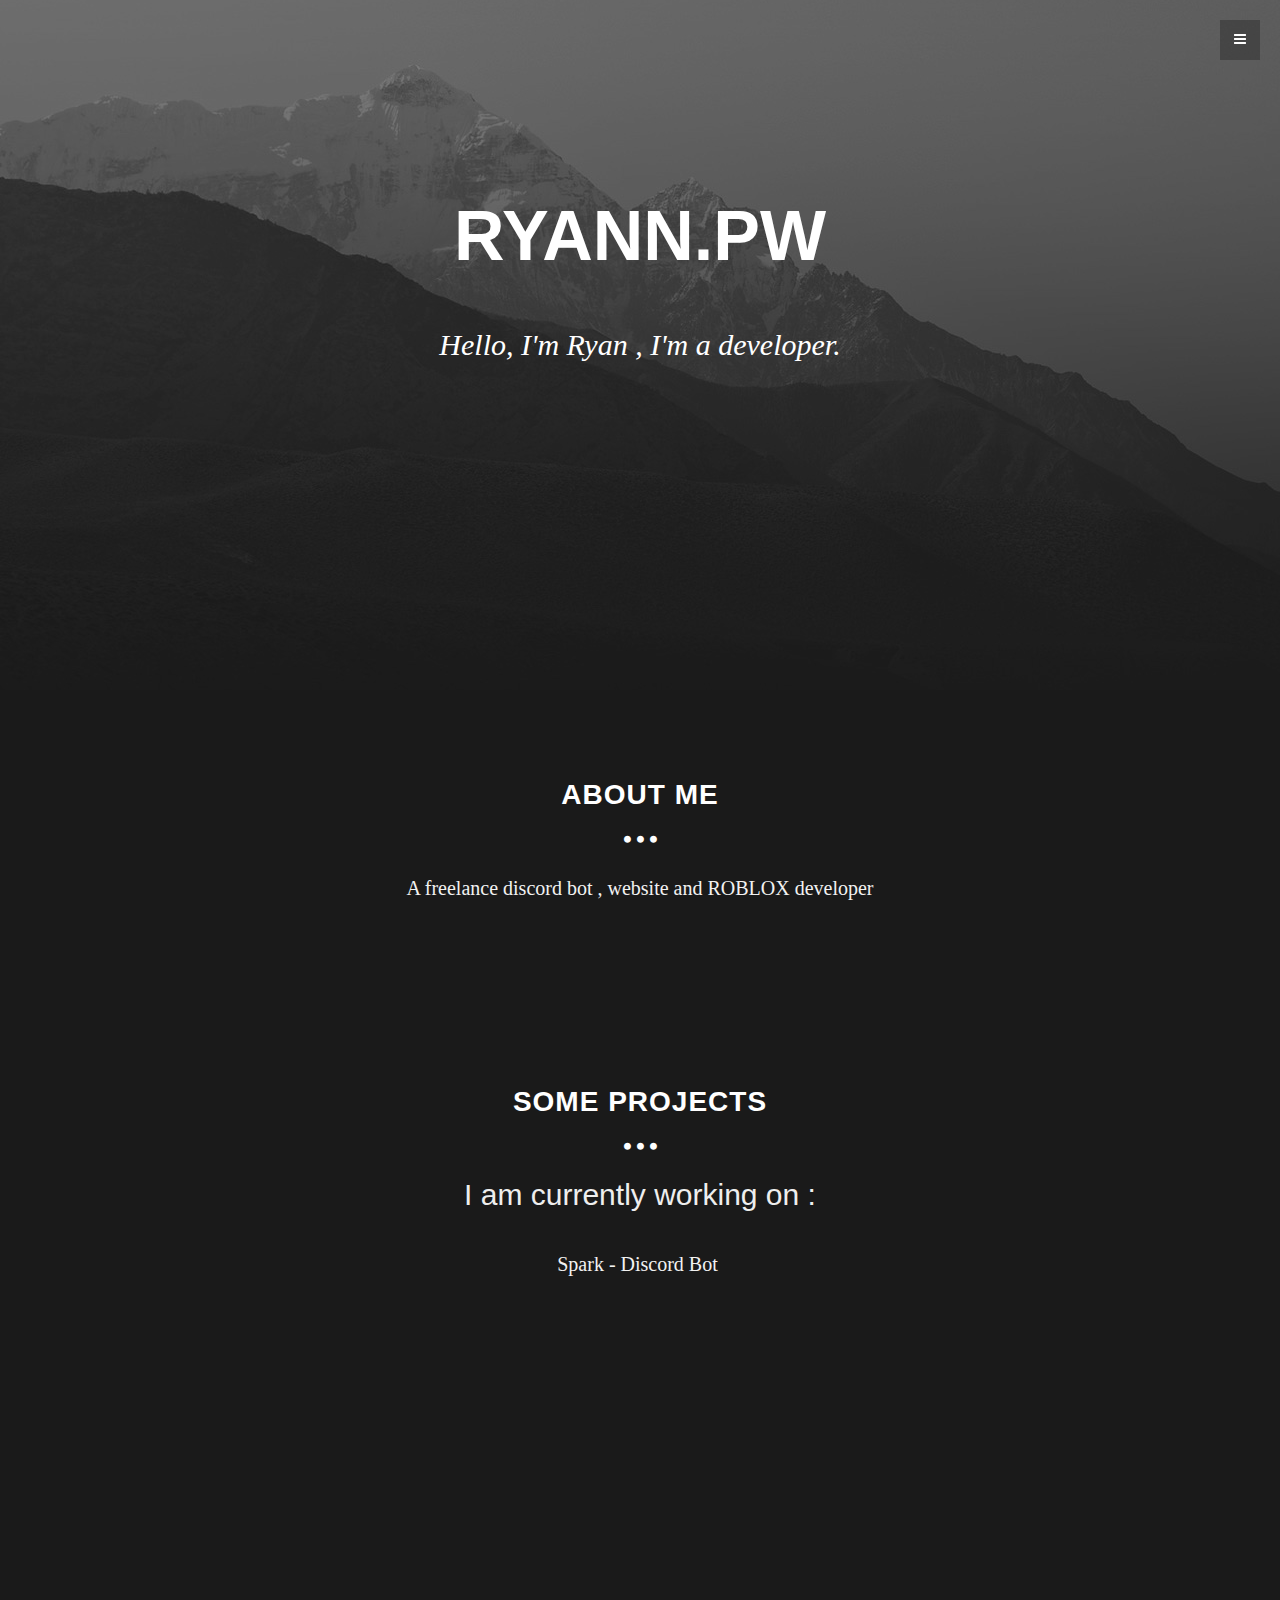
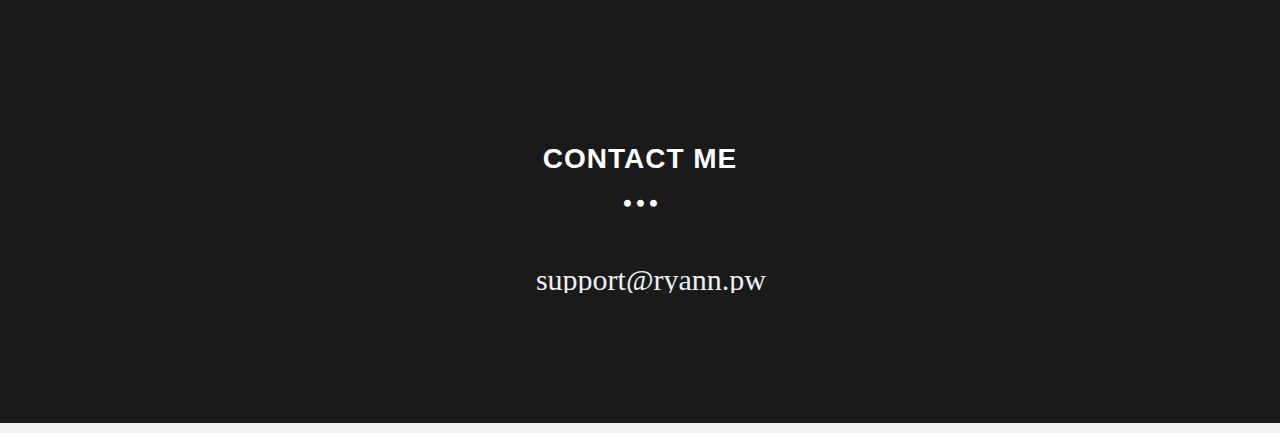
==== index.html @ 38c96cec "Add files via upload" ====
<!DOCTYPE html>
<html>

<head>
    <meta charset="utf-8">
    <meta http-equiv="X-UA-Compatible" content="IE=edge">
    <meta name="viewport" content="width=device-width, initial-scale=1">
    
    

	<link rel="stylesheet" href="css/bootstrap.min.css">

	<link rel="stylesheet" href="//maxcdn.bootstrapcdn.com/font-awesome/4.2.0/css/font-awesome.min.css">

	<link rel="stylesheet" href="css/index-stylesheet.css">
</head>

<body class="">

    <!-- Menu -->
    <nav class="menu" id="theMenu">
        <div class="menu-wrap">
            <h1 class="logo"><a href="index.html#home">Minimal</a></h1>
            <i class="fa fa-remove menu-close"></i>
            <a href="#home" class="smoothScroll">Home</a>
            <a href="#about" class="smoothScroll">About</a>
            <a href="#portfolio" class="smoothScroll">Portfolio</a>
            <a href="#contact" class="smoothScroll">Contact</a>
            <a href="#"><i class="fa fa-facebook"></i></a>
            <a href="#"><i class="fa fa-twitter"></i></a>
            <a href="#"><i class="fa fa-dribbble"></i></a>
            <a href="#"><i class="fa fa-envelope"></i></a>
        </div>

        <!-- Menu button -->
        <div id="menuToggle"><i class="fa fa-reorder"></i>
        </div>
    </nav>



    <!-- ========== HEADER SECTION ========== -->
    <section id="home" name="home"></section>
    <div id="headerwrap">
        <div class="container">
            <div class="logo">

            </div>
            <br>
            <div class="row" id="">
                <h1>RYANN.PW</h1>
                <br>
                <h3>Hello, I'm Ryan , I'm a developer.</h3>
                <br>
                <br>
                <div class="col-lg-6 col-lg-offset-3">

                </div>
            </div>
        </div>
        <!-- /container -->
    </div>
    <!-- /headerwrap -->



    <!-- ========== ABOUT SECTION ========== -->
    <section id="about" name="about"></section>
    <div id="f">
        <div class="container">
            <div class="row">
                <h3>ABOUT ME</h3>
                <p class="centered"><i class="fa fa-circle"></i><i class="fa fa-circle"></i><i class="fa fa-circle"></i>
                </p>

                <!-- INTRO INFORMATIO-->
                <div class="col-lg-6 col-lg-offset-3">
                    <p>A freelance discord bot , website and ROBLOX developer</p>



                    <p>

                    </p>
                </div>
            </div>
        </div>
        <!-- /container -->
    </div>
    <!-- /f -->


    <!-- ========== CAROUSEL SECTION ========== -->
    <section id="portfolio" name="portfolio"></section>
    <div id="f">
        <div class="container">
            <div class="row centered">
                <h3>SOME PROJECTS</h3>
                <p class="centered"><i class="fa fa-circle"></i><i class="fa fa-circle"></i><i class="fa fa-circle"></i>
                </p>

                <div class="col-lg-6 col-lg-offset-3">
                    <div id="carousel-example-generic" class="carousel slide" data-ride="carousel">
                        <!-- Wrapper for slides -->
                        <div class="carousel-inner">
                            <div class="item active centered">

                            </div>
                            <div class="item centered">
                                <img class="img-responsive" src="images/c2.png" alt="">
                            </div>
                            <div class="item centered">
                                <img class="img-responsive" src="images/c3.png" alt="">
                            </div>
                        </div>
                        <br>
                        <h2 id="" style="top: -45px; height: 40px; overflow: hidden; position: relative;">I am currently working on :</h2>
                        <br>

                    </div>
                </div>
                <!-- col-lg-8 -->
            </div>
            <!-- row -->
        </div>
        <!-- container -->
        <p style="top: -46px; height: 144px; overflow: hidden; position: relative;">Spark - Discord Bot&nbsp;
        </p>
        <div id="f" style="top: -12px; height: 440px; overflow: hidden; position: relative;">

            <div class="row" id="" style="height: 320px; overflow: hidden; top: 201px; position: relative;">
                <h3>CONTACT ME</h3>
                <p class="centered"><i class="fa fa-circle"></i><i class="fa fa-circle"></i><i class="fa fa-circle"></i>
                </p>

                <div class="col-lg-6 col-lg-offset-3">
                    <p>
                        <br><a href="#" style="height: 36px; left: 11px; width: 200px; overflow: hidden; position: relative;">support@ryann.pw</a>
                    </p>

                    <p>

                    </p>
                </div>
            </div>
        </div>
        <div>
            <br>
        </div>
        <p></p>
    </div>
    <!-- f -->

    <!-- ========== CONTACT SECTION ========== -->
    <section id="contact" name="contact"></section>

<script src="js/jquery.js"></script>
<script src="js/bootstrap.js"></script>
<script src="js/classy.js"></script>
<script src="js/chart.js"></script>
<script id="main-script" src="js/index-scripts.js"></script>
</body>

</html>
---- css/index-stylesheet.css ----
/*
 * Author: Carlos Alvarez
 * URL: http://alvarez.is
 *
 * Project Name: Minimal - Free Bootstrap 3 Theme
 * Version: 1.0
 * URL: http://blacktie.co
 */

body {
  background-color: #f2f2f2;
    font-family: 'EB Garamond', serif;
    font-weight: 300;
    font-size: 16px;
    color: #555;

    -webkit-font-smoothing: antialiased;
    -webkit-overflow-scrolling: touch;
}

/* Titles */
h1, h2, h3, h4, h5, h6 {
    font-family: 'Oswald', sans-serif;
    font-weight: 300;
    color: #333;
}


/* Paragraph & Typographic */
p {
    line-height: 28px;
    margin-bottom: 25px;
}

.centered {
    text-align: center;
}

/* Links */
a {
    color: #f85c37;
    word-wrap: break-word;

    -webkit-transition: color 0.1s ease-in, background 0.1s ease-in;
    -moz-transition: color 0.1s ease-in, background 0.1s ease-in;
    -ms-transition: color 0.1s ease-in, background 0.1s ease-in;
    -o-transition: color 0.1s ease-in, background 0.1s ease-in;
    transition: color 0.1s ease-in, background 0.1s ease-in;
}

a:hover,
a:focus {
    color: #7b7b7b;
    text-decoration: none;
    outline: 0;
}

a:before,
a:after {
    -webkit-transition: color 0.1s ease-in, background 0.1s ease-in;
    -moz-transition: color 0.1s ease-in, background 0.1s ease-in;
    -ms-transition: color 0.1s ease-in, background 0.1s ease-in;
    -o-transition: color 0.1s ease-in, background 0.1s ease-in;
    transition: color 0.1s ease-in, background 0.1s ease-in;
}

 hr {
    display: block;
    height: 1px;
    border: 0;
    border-top: 1px solid #ccc;
    margin: 1em 0;
    padding: 0;
}


/* ==========================================================================
   Wrap Sections
   ========================================================================== */

#headerwrap {
	background: url(../images/header-bg.jpg) no-repeat center top;
	margin-top: -10px;
	padding-top:20px;
	text-align:center;
	background-attachment: relative;
	background-position: center center;
	min-height: 700px;
	width: 100%;
	
    -webkit-background-size: 100%;
    -moz-background-size: 100%;
    -o-background-size: 100%;
    background-size: 100%;

    -webkit-background-size: cover;
    -moz-background-size: cover;
    -o-background-size: cover;
    background-size: cover;
}

#headerwrap h1 {
	margin-top: 150px;
	color: white;
	font-size: 70px;
	font-weight: 700;
}

#headerwrap h3 {
	color: white;
	font-size: 30px;
	font-weight: 100;
    font-family: 'EB Garamond', serif;
    font-style: oblique;
}

#headerwrap .logo {
	text-align: left;
	margin-left: 20px;
	margin-top: 15px;
}


/* Footer Wrap */

#f {
	background: #1a1a1a;
	padding-top: 70px;
	padding-bottom: 70px;
	text-align: center
}

#f h3 {
	color: white;
	font-size: 28px;
	font-weight: 700;
	letter-spacing: 1px;	
}

#f i {
	font-size: 8px;
	color: #fff;
    padding: 3px;
}

#f p {
	font-size: 20px;
	color: #f2f2f2;
}

#f img {
	text-align: center;
}


/* MENU CONF*/

.menu {
	position: fixed;
	right: -200px;
	width: 260px;
	height: 100%;
	top: 0;
	z-index: 10;
	text-align: left;
}

.menu.menu-open {
	right: 0px;
}

.menu-wrap {
	position: absolute;
	top: 0;
	left: 60px;
	background: #1a1a1a;
	width: 200px;
	height: 100%;
}

.menu h1.logo a {
	font-family: 'Oswald', sans-serif;
	font-size: 16px;
	font-weight: 700;
	letter-spacing: 0.15em;
	line-height: 40px;
	text-transform: uppercase;
	color: #ffffff;
	margin-top: 20px;
}

.menu h1.logo a:hover {
	color: #f85c37;
}

.menu img.logo {
	margin: 20px 0;
	max-width: 160px;
}

.menu a {
	margin-left: 20px;
	color: #808080;
	display: block;
	font-size: 12px;
	font-weight: 700;
	line-height: 40px;
	letter-spacing: 0.1em;
	text-transform: uppercase;
}

.menu a:hover {
	color: #ffffff;
}

.menu a:active {
	color: #ffffff;
}

.menu a > i {
	float: left;
	display: inline-block;
	vertical-align: middle; 
	text-align: left;
	width: 25px;
	font-size: 14px;
	line-height: 40px;
	margin: 25px 2px;
}

.menu-close {
	cursor: pointer;
	display: block;
	position: absolute;
	font-size: 14px;
	color: #808080;
	width: 40px;
	height: 40px;
	line-height: 40px;
	top: 20px;
	right: 5px;
	-webkit-transition: all .1s ease-in-out;
	   -moz-transition: all .1s ease-in-out;
		-ms-transition: all .1s ease-in-out;
		 -o-transition: all .1s ease-in-out;
			transition: all .1s ease-in-out;
}

.menu-close:hover {
	color: #ffffff;
	-webkit-transition: all .1s ease-in-out;
	   -moz-transition: all .1s ease-in-out;
		-ms-transition: all .1s ease-in-out;
		 -o-transition: all .1s ease-in-out;
			transition: all .1s ease-in-out;
}

/* Push the body after clicking the menu button */
.body-push {
	overflow-x: hidden;
	position: relative;
	left: 0;
}

.body-push-toright {
	left: 200px;
}

.body-push-toleft {
	left: -200px;
}

.menu,
.body-push {
	-webkit-transition: all .3s ease;
	   -moz-transition: all .3s ease;
		-ms-transition: all .3s ease;
		 -o-transition: all .3s ease;
			transition: all .3s ease;
}

#menuToggle {
	position: absolute;
	top: 20px;
	left: 0;
	z-index: 11;
	display: block;
	text-align: center;
	font-size: 14px;
	color: #ffffff;
	width: 40px;
	height: 40px;
	line-height: 40px;
	cursor: pointer;
	background: rgba(0,0,0,0.25);
	-webkit-transition: all .1s ease-in-out;
	   -moz-transition: all .1s ease-in-out;
		-ms-transition: all .1s ease-in-out;
		 -o-transition: all .1s ease-in-out;
			transition: all .1s ease-in-out;
}

#menuToggle:hover {
	color: #ffffff;
	background: rgba(0,0,0,0.2);
	-webkit-transition: all .1s ease-in-out;
	   -moz-transition: all .1s ease-in-out;
		-ms-transition: all .1s ease-in-out;
		 -o-transition: all .1s ease-in-out;
			transition: all .1s ease-in-out;
}

#headerwrap > .container > .row > .col-lg-offset-3 > .btn-success {
    background: #686868 !important;
    border-color: #686868 !important;
    border-width: 0px 1px 1px 1px !important;
}

#headerwrap > a {
    padding: 0px 0px 0px 0px;
    color: #7b7b7b;
    font-size: 26px;
}

#headerwrap {
    border-color: #1e1e20;
    border-width: 1px 0px 0px 0px;
}

#headerwrap > a {
    padding: 0px 0px 0px 0px;
    color: #7b7b7b;
    font-size: 26px;
}

#headerwrap {
    border-color: #1e1e20;
    border-width: 1px 0px 0px 0px;
}

#f > .page-header > h1 {
    color: #ececec;
}

#f > h2 {
    color: #ececec;
}

#f > a {
    font-size: 26px;
}

#headerwrap > a {
    padding: 0px 0px 0px 0px;
    color: #7b7b7b;
    font-size: 26px;
}

#headerwrap {
    border-color: #1e1e20;
    border-width: 1px 0px 0px 0px;
}

#f > .page-header > h1 {
    color: #ececec;
}

#f > h2 {
    color: #ececec;
}

#f > a {
    font-size: 26px;
}

#f > .container > .centered > .col-lg-offset-3 > #carousel-example-generic > h2 {
    color: #eeeeee;
}

#f > .row > .col-lg-offset-3 > p > a {
    color: #ecf0f1;
    font-size: 30px;
}

#headerwrap > a {
    padding: 0px 0px 0px 0px;
    color: #7b7b7b;
    font-size: 26px;
}

#headerwrap {
    border-color: #1e1e20;
    border-width: 1px 0px 0px 0px;
}

#f > .page-header > h1 {
    color: #ececec;
}

#f > h2 {
    color: #ececec;
}

#f > a {
    font-size: 26px;
}

#f > .container > .centered > .col-lg-offset-3 > #carousel-example-generic > h2 {
    color: #eeeeee;
}

#f > .row > .col-lg-offset-3 > p > a {
    color: #ecf0f1;
    font-size: 30px;
}
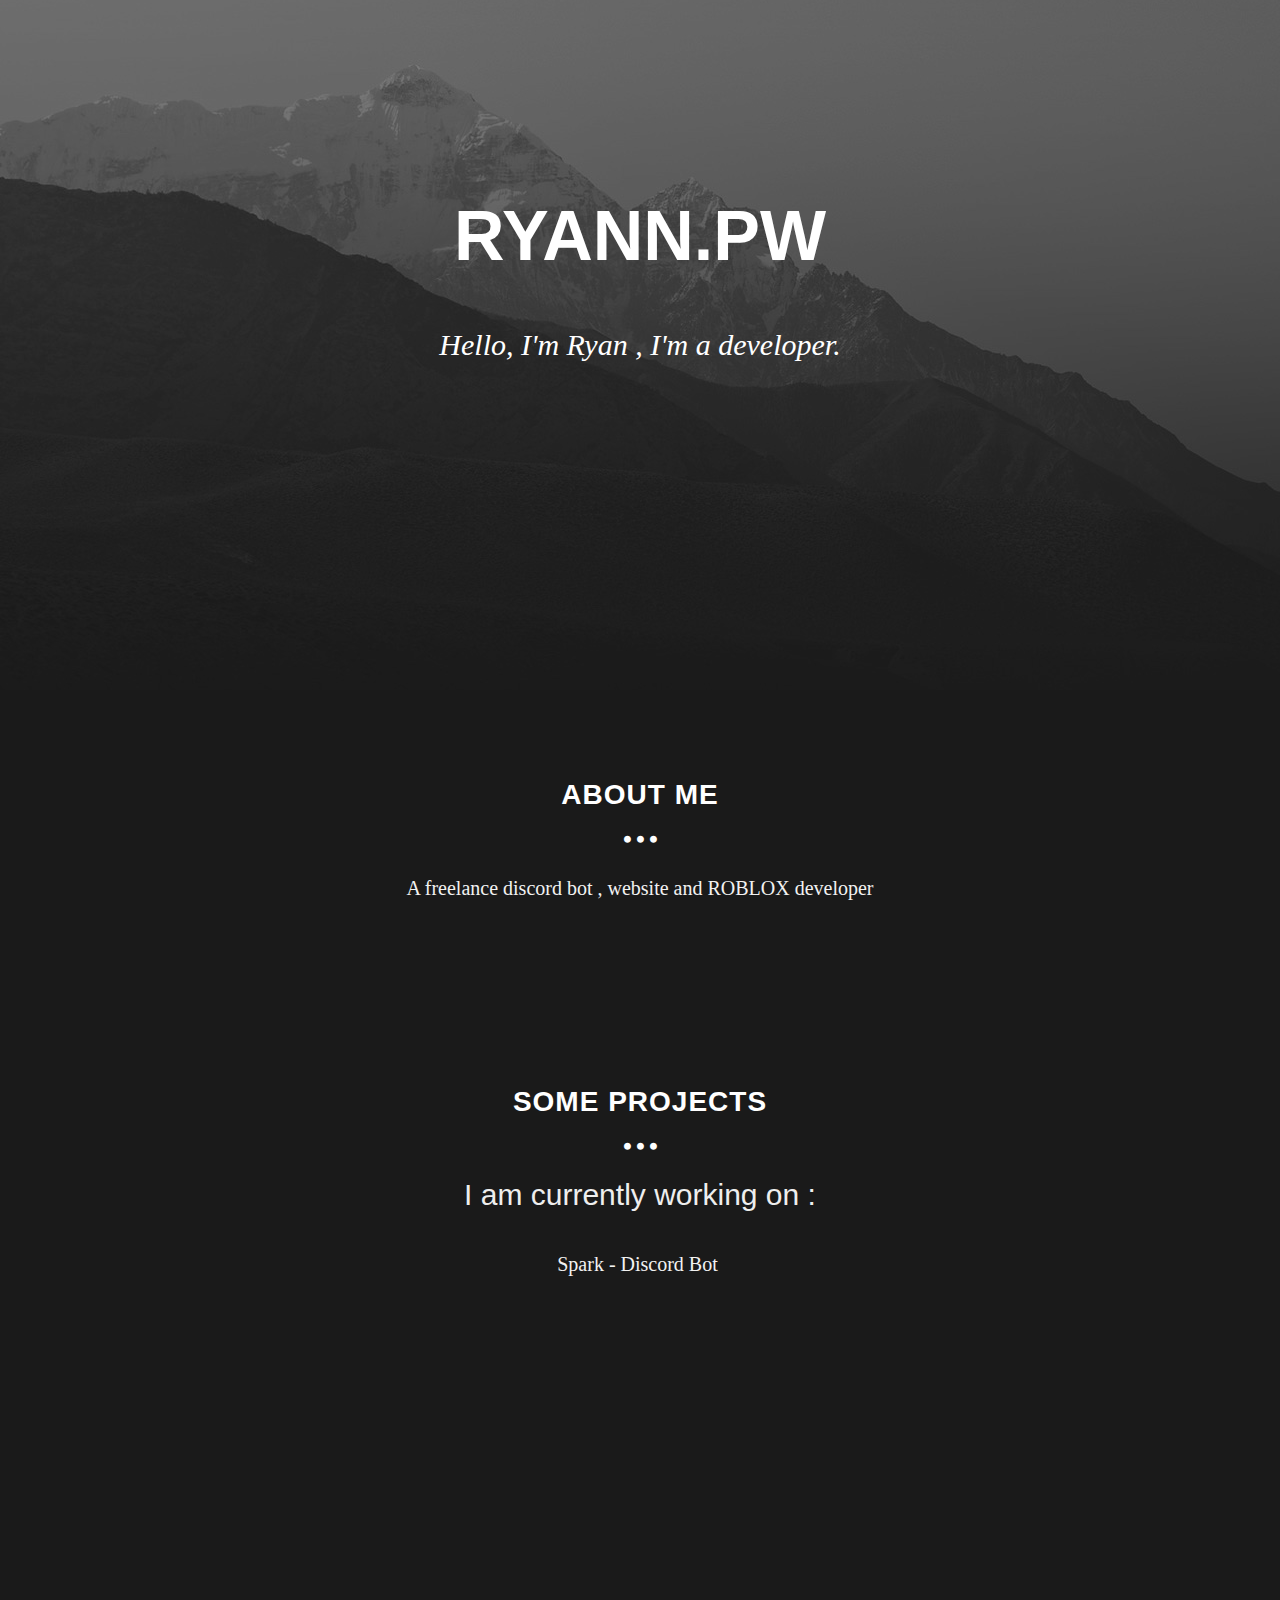
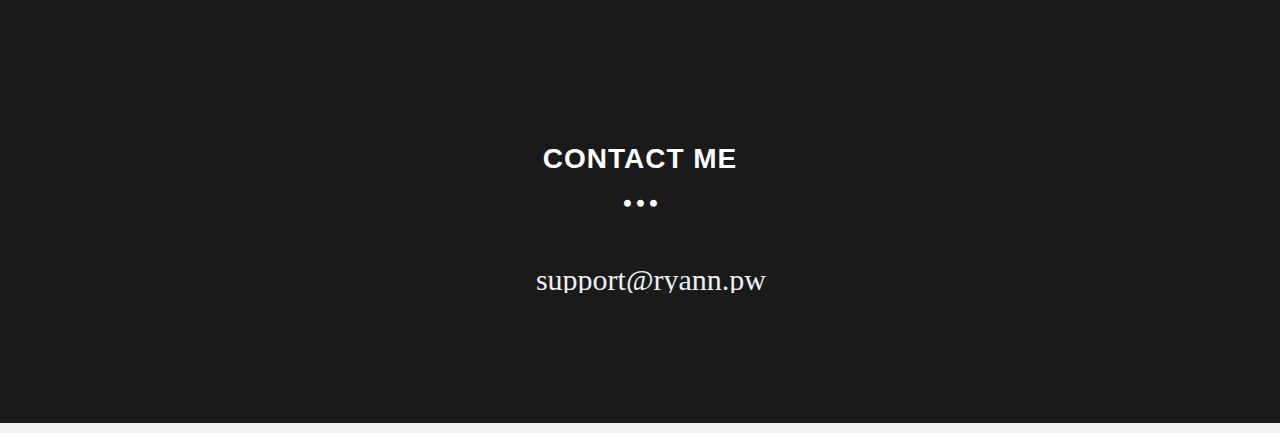
==== commit d623c183: "Update index.html" ====
--- a/index.html
+++ b/index.html
@@ -17,25 +17,7 @@
 
 <body class="">
 
-    <!-- Menu -->
-    <nav class="menu" id="theMenu">
-        <div class="menu-wrap">
-            <h1 class="logo"><a href="index.html#home">Minimal</a></h1>
-            <i class="fa fa-remove menu-close"></i>
-            <a href="#home" class="smoothScroll">Home</a>
-            <a href="#about" class="smoothScroll">About</a>
-            <a href="#portfolio" class="smoothScroll">Portfolio</a>
-            <a href="#contact" class="smoothScroll">Contact</a>
-            <a href="#"><i class="fa fa-facebook"></i></a>
-            <a href="#"><i class="fa fa-twitter"></i></a>
-            <a href="#"><i class="fa fa-dribbble"></i></a>
-            <a href="#"><i class="fa fa-envelope"></i></a>
-        </div>
-
-        <!-- Menu button -->
-        <div id="menuToggle"><i class="fa fa-reorder"></i>
-        </div>
-    </nav>
+ 
 
 
 
@@ -161,4 +143,4 @@
 <script id="main-script" src="js/index-scripts.js"></script>
 </body>
 
-</html>+</html>
